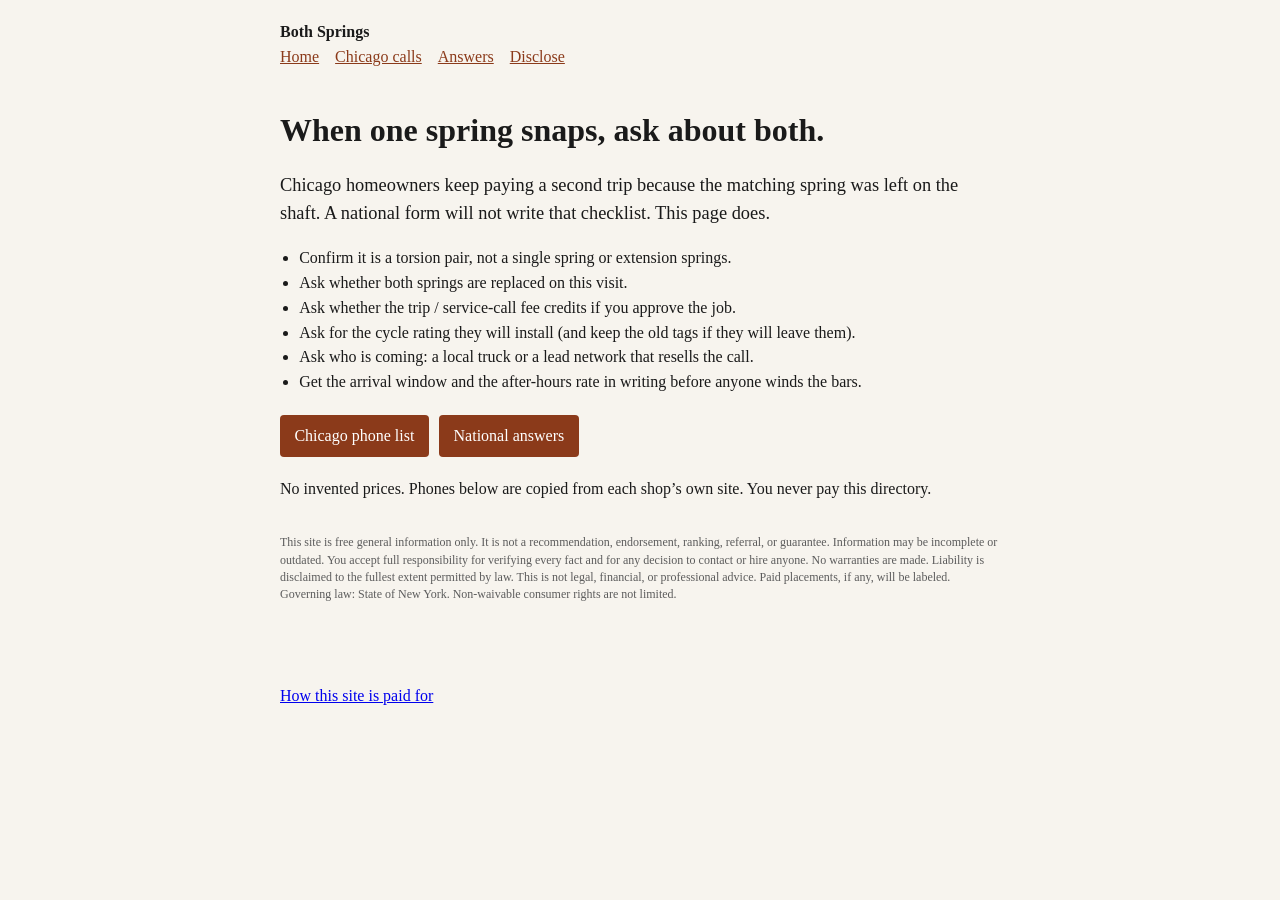
==== index.html @ 70fbdde5 "Add home page" ====
<!DOCTYPE html>
<html lang="en">
<head>
<meta charset="utf-8">
<meta name="viewport" content="width=device-width,initial-scale=1">
<title>Both Springs — Chicago garage door spring checklist</title>
<meta name="description" content="When one torsion spring snaps, ask whether both springs get replaced, whether the trip fee credits, and who actually shows up. Free Chicago checklist. You never pay this directory.">
<link rel="canonical" href="https://usabandit33.github.io/both-springs/">
<meta property="og:title" content="Both Springs — Chicago garage door spring checklist">
<meta property="og:description" content="Ask if both springs are replaced, if the trip fee credits, and who answers the phone.">
<meta property="og:url" content="https://usabandit33.github.io/both-springs/">
<meta property="og:type" content="website">
<link rel="stylesheet" href="styles.css">
<script type="application/ld+json">{"@context":"https://schema.org","@type":"FAQPage","mainEntity":[{"@type":"Question","name":"Should both garage door springs be replaced when one breaks?","acceptedAnswer":{"@type":"Answer","text":"On a paired torsion system the remaining spring has usually lived the same cycle count. Many technicians recommend replacing the pair so you do not pay a second trip fee weeks later. Confirm that in writing before work starts."}},{"@type":"Question","name":"Does a garage door service call fee get credited?","acceptedAnswer":{"@type":"Answer","text":"Some shops credit the trip or diagnostic fee if you approve the repair the same visit. Others keep it. Ask before anyone rolls."}}]}</script>
</head>
<body>
<header>
<strong>Both Springs</strong>
<nav><a href="index.html">Home</a><a href="chicago.html">Chicago calls</a><a href="answers.html">Answers</a><a href="disclose.html">Disclose</a></nav>
</header>
<main>
<h1>When one spring snaps, ask about both.</h1>
<p class="lede">Chicago homeowners keep paying a second trip because the matching spring was left on the shaft. A national form will not write that checklist. This page does.</p>
<ul class="check">
<li>Confirm it is a torsion pair, not a single spring or extension springs.</li>
<li>Ask whether both springs are replaced on this visit.</li>
<li>Ask whether the trip / service-call fee credits if you approve the job.</li>
<li>Ask for the cycle rating they will install (and keep the old tags if they will leave them).</li>
<li>Ask who is coming: a local truck or a lead network that resells the call.</li>
<li>Get the arrival window and the after-hours rate in writing before anyone winds the bars.</li>
</ul>
<p><a class="btn" href="chicago.html">Chicago phone list</a> <a class="btn" href="answers.html">National answers</a></p>
<p>No invented prices. Phones below are copied from each shop’s own site. You never pay this directory.</p>
<p class="legal">This site is free general information only. It is not a recommendation, endorsement, ranking, referral, or guarantee. Information may be incomplete or outdated. You accept full responsibility for verifying every fact and for any decision to contact or hire anyone. No warranties are made. Liability is disclaimed to the fullest extent permitted by law. This is not legal, financial, or professional advice. Paid placements, if any, will be labeled. Governing law: State of New York. Non-waivable consumer rights are not limited.</p>
</main>
<footer><a href="disclose.html">How this site is paid for</a></footer>
</body>
</html>
---- styles.css ----
:root{--ink:#1a1a1a;--muted:#5c5c5c;--bg:#f7f4ee;--card:#fff;--accent:#8b3a1a;--line:#e4ddd2}*{box-sizing:border-box}body{margin:0;font-family:Georgia,serif;color:var(--ink);background:var(--bg);line-height:1.55}header,footer{padding:1.25rem 1.5rem;max-width:48rem;margin:0 auto}nav a{margin-right:1rem;color:var(--accent)}main{max-width:48rem;margin:0 auto;padding:0 1.5rem 3rem}h1{font-size:2rem;line-height:1.2}.lede{font-size:1.15rem}ul.check{padding-left:1.2rem}.card{background:var(--card);border:1px solid var(--line);padding:1rem 1.1rem;margin:1rem 0;border-radius:6px}.card h2{margin-top:0}a.btn{display:inline-block;background:var(--accent);color:#fff;text-decoration:none;padding:.55rem .9rem;border-radius:4px;margin:.25rem .4rem .25rem 0}.legal{font-size:.75rem;color:var(--muted);line-height:1.45;margin-top:2rem}}
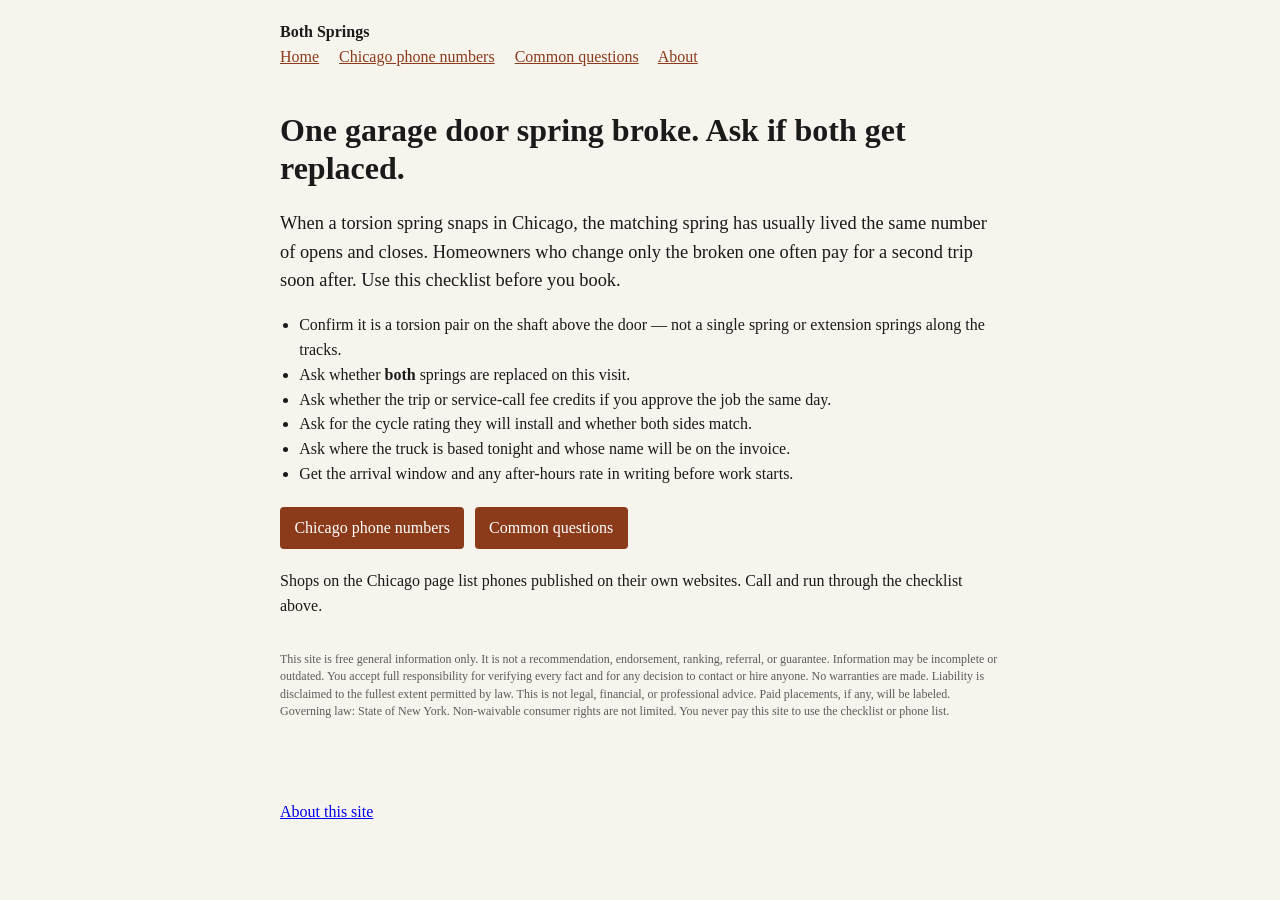
==== commit e190c8f9: "Customer-facing home + SEO HowTo/FAQ schema" ====
--- a/index.html
+++ b/index.html
@@ -3,36 +3,93 @@
 <head>
 <meta charset="utf-8">
 <meta name="viewport" content="width=device-width,initial-scale=1">
-<title>Both Springs — Chicago garage door spring checklist</title>
-<meta name="description" content="When one torsion spring snaps, ask whether both springs get replaced, whether the trip fee credits, and who actually shows up. Free Chicago checklist. You never pay this directory.">
+<title>Broken Garage Door Spring Chicago — Replace Both Springs Checklist</title>
+<meta name="description" content="One torsion spring broke? Ask if both springs get replaced, whether the service call fee credits, and who actually shows up. Free Chicago checklist before you book.">
 <link rel="canonical" href="https://usabandit33.github.io/both-springs/">
-<meta property="og:title" content="Both Springs — Chicago garage door spring checklist">
-<meta property="og:description" content="Ask if both springs are replaced, if the trip fee credits, and who answers the phone.">
+<meta property="og:title" content="Broken Garage Door Spring Chicago — Replace Both Springs">
+<meta property="og:description" content="Checklist for Chicago homeowners: replace both springs, trip-fee credit, local truck vs lead network.">
 <meta property="og:url" content="https://usabandit33.github.io/both-springs/">
 <meta property="og:type" content="website">
+<meta property="og:locale" content="en_US">
+<meta name="twitter:card" content="summary">
+<meta name="twitter:title" content="Broken Garage Door Spring Chicago — Replace Both Springs">
+<meta name="twitter:description" content="Ask if both springs get replaced, if the trip fee credits, and who shows up.">
 <link rel="stylesheet" href="styles.css">
-<script type="application/ld+json">{"@context":"https://schema.org","@type":"FAQPage","mainEntity":[{"@type":"Question","name":"Should both garage door springs be replaced when one breaks?","acceptedAnswer":{"@type":"Answer","text":"On a paired torsion system the remaining spring has usually lived the same cycle count. Many technicians recommend replacing the pair so you do not pay a second trip fee weeks later. Confirm that in writing before work starts."}},{"@type":"Question","name":"Does a garage door service call fee get credited?","acceptedAnswer":{"@type":"Answer","text":"Some shops credit the trip or diagnostic fee if you approve the repair the same visit. Others keep it. Ask before anyone rolls."}}]}</script>
+<script type="application/ld+json">
+{
+  "@context": "https://schema.org",
+  "@type": "WebSite",
+  "name": "Both Springs",
+  "url": "https://usabandit33.github.io/both-springs/",
+  "description": "Chicago garage door spring checklist: replace both springs, trip-fee credit, who to call."
+}
+</script>
+<script type="application/ld+json">
+{
+  "@context": "https://schema.org",
+  "@type": "HowTo",
+  "name": "What to ask before garage door spring replacement",
+  "description": "Steps a Chicago homeowner should take when one torsion spring breaks.",
+  "step": [
+    {"@type": "HowToStep", "name": "Confirm torsion pair", "text": "Confirm it is a torsion pair on a shaft above the door, not a single spring or extension springs along the tracks."},
+    {"@type": "HowToStep", "name": "Ask about both springs", "text": "Ask whether both springs will be replaced on this visit so you avoid a second trip when the matching spring fails."},
+    {"@type": "HowToStep", "name": "Trip fee credit", "text": "Ask whether the trip or service-call fee credits if you approve the repair the same visit."},
+    {"@type": "HowToStep", "name": "Cycle rating", "text": "Ask for the cycle rating they will install and whether both sides match."},
+    {"@type": "HowToStep", "name": "Who is coming", "text": "Ask where the truck is based and whose name will be on the invoice — local shop or lead network."},
+    {"@type": "HowToStep", "name": "Get timing in writing", "text": "Get the arrival window and any after-hours rate in writing before work starts."}
+  ]
+}
+</script>
+<script type="application/ld+json">
+{
+  "@context": "https://schema.org",
+  "@type": "FAQPage",
+  "mainEntity": [
+    {
+      "@type": "Question",
+      "name": "Should both garage door springs be replaced when one breaks?",
+      "acceptedAnswer": {
+        "@type": "Answer",
+        "text": "On a paired torsion system the remaining spring has usually lived the same cycle count. Replacing the pair on one visit often avoids a second service call weeks later. Confirm the system type and get it in writing before work starts."
+      }
+    },
+    {
+      "@type": "Question",
+      "name": "Does a garage door service call fee get credited?",
+      "acceptedAnswer": {
+        "@type": "Answer",
+        "text": "Some shops credit the trip or diagnostic fee if you approve the repair the same visit. Others keep it. Ask before anyone is dispatched."
+      }
+    }
+  ]
+}
+</script>
 </head>
 <body>
 <header>
 <strong>Both Springs</strong>
-<nav><a href="index.html">Home</a><a href="chicago.html">Chicago calls</a><a href="answers.html">Answers</a><a href="disclose.html">Disclose</a></nav>
+<nav>
+<a href="index.html">Home</a>
+<a href="chicago.html">Chicago phone numbers</a>
+<a href="answers.html">Common questions</a>
+<a href="disclose.html">About</a>
+</nav>
 </header>
 <main>
-<h1>When one spring snaps, ask about both.</h1>
-<p class="lede">Chicago homeowners keep paying a second trip because the matching spring was left on the shaft. A national form will not write that checklist. This page does.</p>
+<h1>One garage door spring broke. Ask if both get replaced.</h1>
+<p class="lede">When a torsion spring snaps in Chicago, the matching spring has usually lived the same number of opens and closes. Homeowners who change only the broken one often pay for a second trip soon after. Use this checklist before you book.</p>
 <ul class="check">
-<li>Confirm it is a torsion pair, not a single spring or extension springs.</li>
-<li>Ask whether both springs are replaced on this visit.</li>
-<li>Ask whether the trip / service-call fee credits if you approve the job.</li>
-<li>Ask for the cycle rating they will install (and keep the old tags if they will leave them).</li>
-<li>Ask who is coming: a local truck or a lead network that resells the call.</li>
-<li>Get the arrival window and the after-hours rate in writing before anyone winds the bars.</li>
+<li>Confirm it is a torsion pair on the shaft above the door — not a single spring or extension springs along the tracks.</li>
+<li>Ask whether <strong>both</strong> springs are replaced on this visit.</li>
+<li>Ask whether the trip or service-call fee credits if you approve the job the same day.</li>
+<li>Ask for the cycle rating they will install and whether both sides match.</li>
+<li>Ask where the truck is based tonight and whose name will be on the invoice.</li>
+<li>Get the arrival window and any after-hours rate in writing before work starts.</li>
 </ul>
-<p><a class="btn" href="chicago.html">Chicago phone list</a> <a class="btn" href="answers.html">National answers</a></p>
-<p>No invented prices. Phones below are copied from each shop’s own site. You never pay this directory.</p>
-<p class="legal">This site is free general information only. It is not a recommendation, endorsement, ranking, referral, or guarantee. Information may be incomplete or outdated. You accept full responsibility for verifying every fact and for any decision to contact or hire anyone. No warranties are made. Liability is disclaimed to the fullest extent permitted by law. This is not legal, financial, or professional advice. Paid placements, if any, will be labeled. Governing law: State of New York. Non-waivable consumer rights are not limited.</p>
+<p><a class="btn" href="chicago.html">Chicago phone numbers</a> <a class="btn" href="answers.html">Common questions</a></p>
+<p>Shops on the Chicago page list phones published on their own websites. Call and run through the checklist above.</p>
+<p class="legal">This site is free general information only. It is not a recommendation, endorsement, ranking, referral, or guarantee. Information may be incomplete or outdated. You accept full responsibility for verifying every fact and for any decision to contact or hire anyone. No warranties are made. Liability is disclaimed to the fullest extent permitted by law. This is not legal, financial, or professional advice. Paid placements, if any, will be labeled. Governing law: State of New York. Non-waivable consumer rights are not limited. You never pay this site to use the checklist or phone list.</p>
 </main>
-<footer><a href="disclose.html">How this site is paid for</a></footer>
+<footer><a href="disclose.html">About this site</a></footer>
 </body>
 </html>
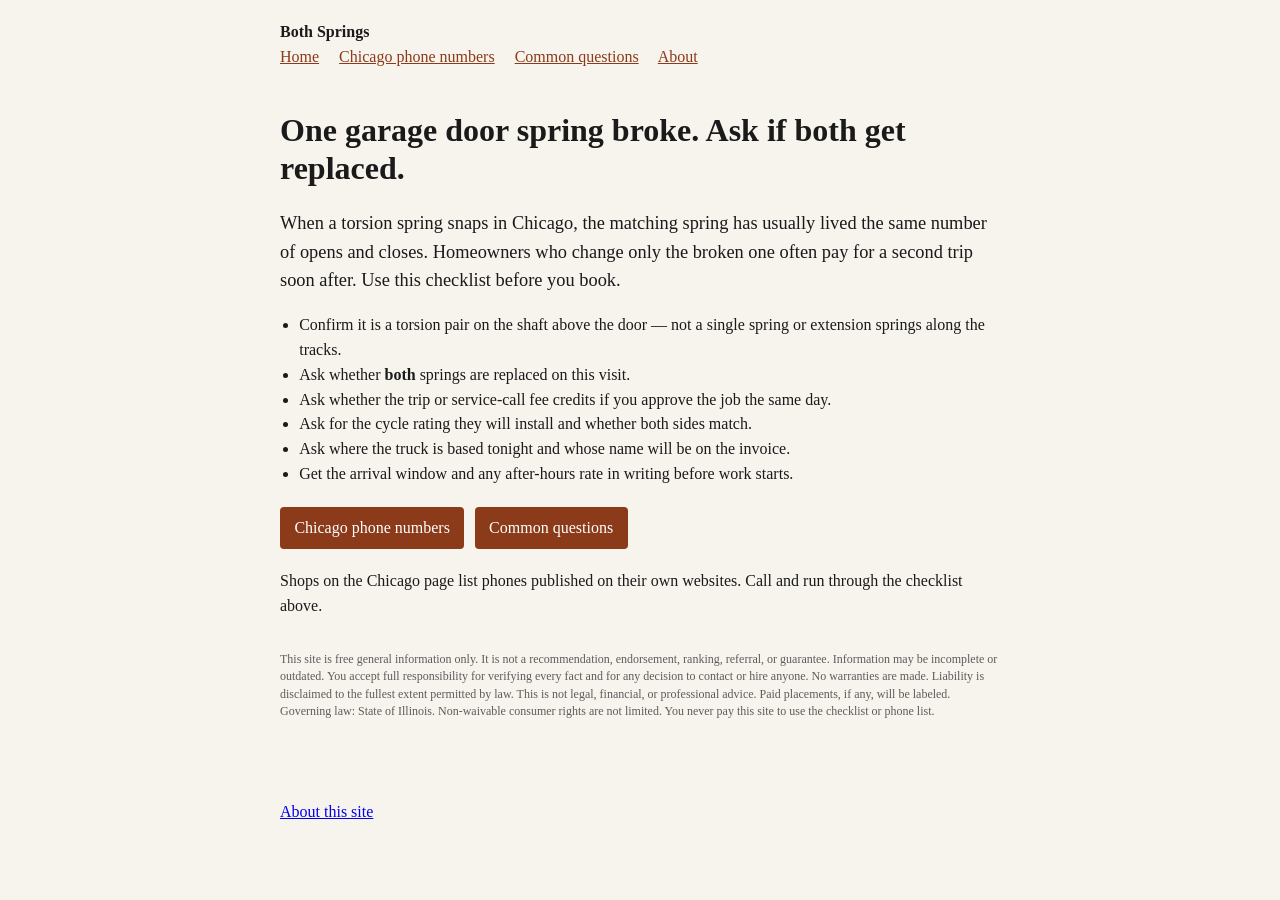
==== commit ede9579b: "Legal disclaimer: governing law Illinois" ====
--- a/index.html
+++ b/index.html
@@ -88,7 +88,7 @@
 </ul>
 <p><a class="btn" href="chicago.html">Chicago phone numbers</a> <a class="btn" href="answers.html">Common questions</a></p>
 <p>Shops on the Chicago page list phones published on their own websites. Call and run through the checklist above.</p>
-<p class="legal">This site is free general information only. It is not a recommendation, endorsement, ranking, referral, or guarantee. Information may be incomplete or outdated. You accept full responsibility for verifying every fact and for any decision to contact or hire anyone. No warranties are made. Liability is disclaimed to the fullest extent permitted by law. This is not legal, financial, or professional advice. Paid placements, if any, will be labeled. Governing law: State of New York. Non-waivable consumer rights are not limited. You never pay this site to use the checklist or phone list.</p>
+<p class="legal">This site is free general information only. It is not a recommendation, endorsement, ranking, referral, or guarantee. Information may be incomplete or outdated. You accept full responsibility for verifying every fact and for any decision to contact or hire anyone. No warranties are made. Liability is disclaimed to the fullest extent permitted by law. This is not legal, financial, or professional advice. Paid placements, if any, will be labeled. Governing law: State of Illinois. Non-waivable consumer rights are not limited. You never pay this site to use the checklist or phone list.</p>
 </main>
 <footer><a href="disclose.html">About this site</a></footer>
 </body>
